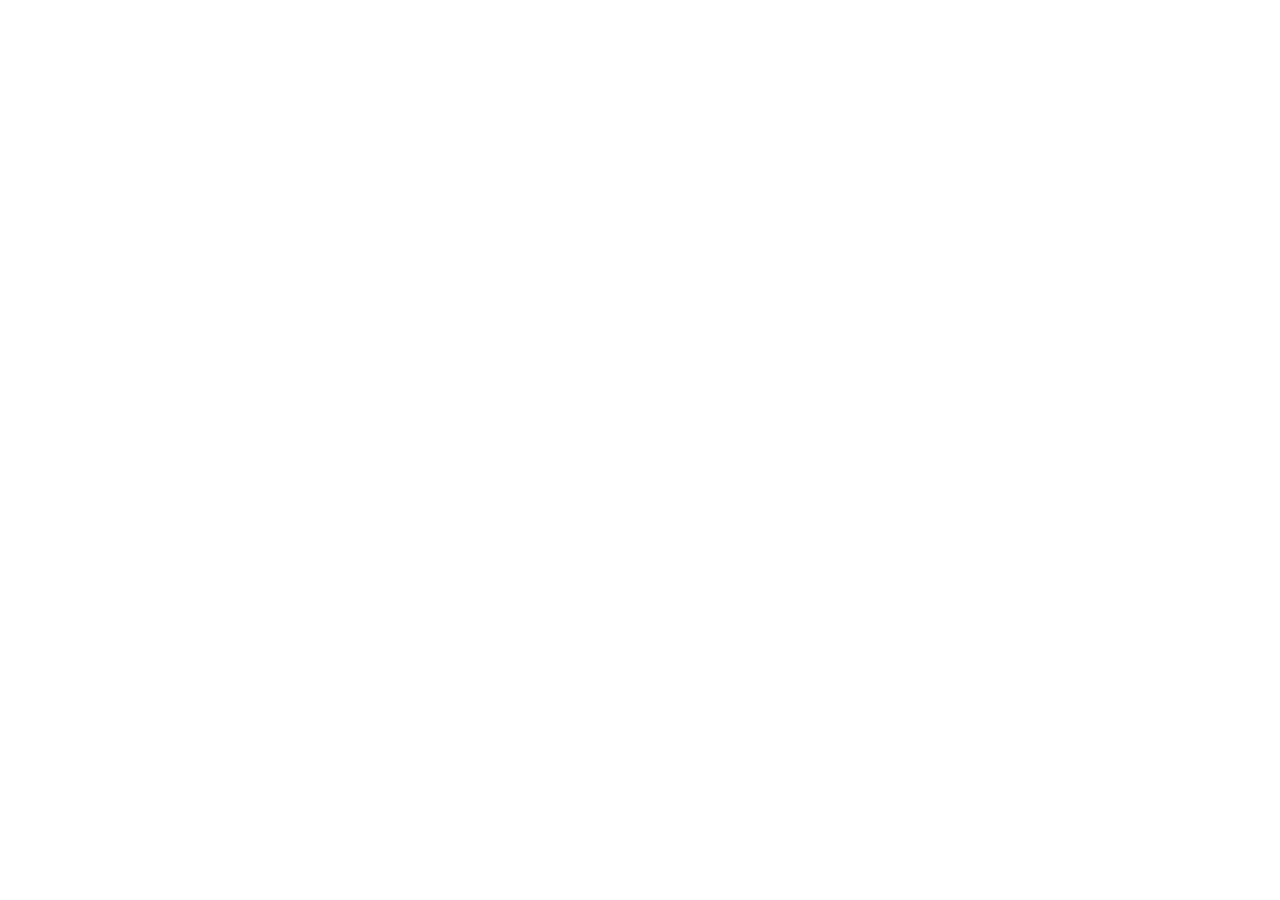
==== adhar-info.html @ cf43418c "frist commit" ====
<!doctype html>
<html lang="en">
<head>
<meta charset="utf-8">
<meta name="viewport" content="width=device-width, initial-scale=1">
<meta name="robots" content="noindex, nofollow">
<title>Family Info · Company Portal</title>
<link rel="stylesheet" href="assets/css/style.css">
<script>try{var t=localStorage.getItem('portal_theme');if(t==='dark'||(t==='system'&&matchMedia('(prefers-color-scheme: dark)').matches))document.documentElement.setAttribute('data-theme','dark')}catch(e){}</script>
</head>
<body data-page="aadhar">
<main id="page" class="container narrow"><noscript>This site needs JavaScript.</noscript></main>
<script src="assets/js/config.js"></script>
<script src="assets/js/app.js"></script>
</body>
</html>
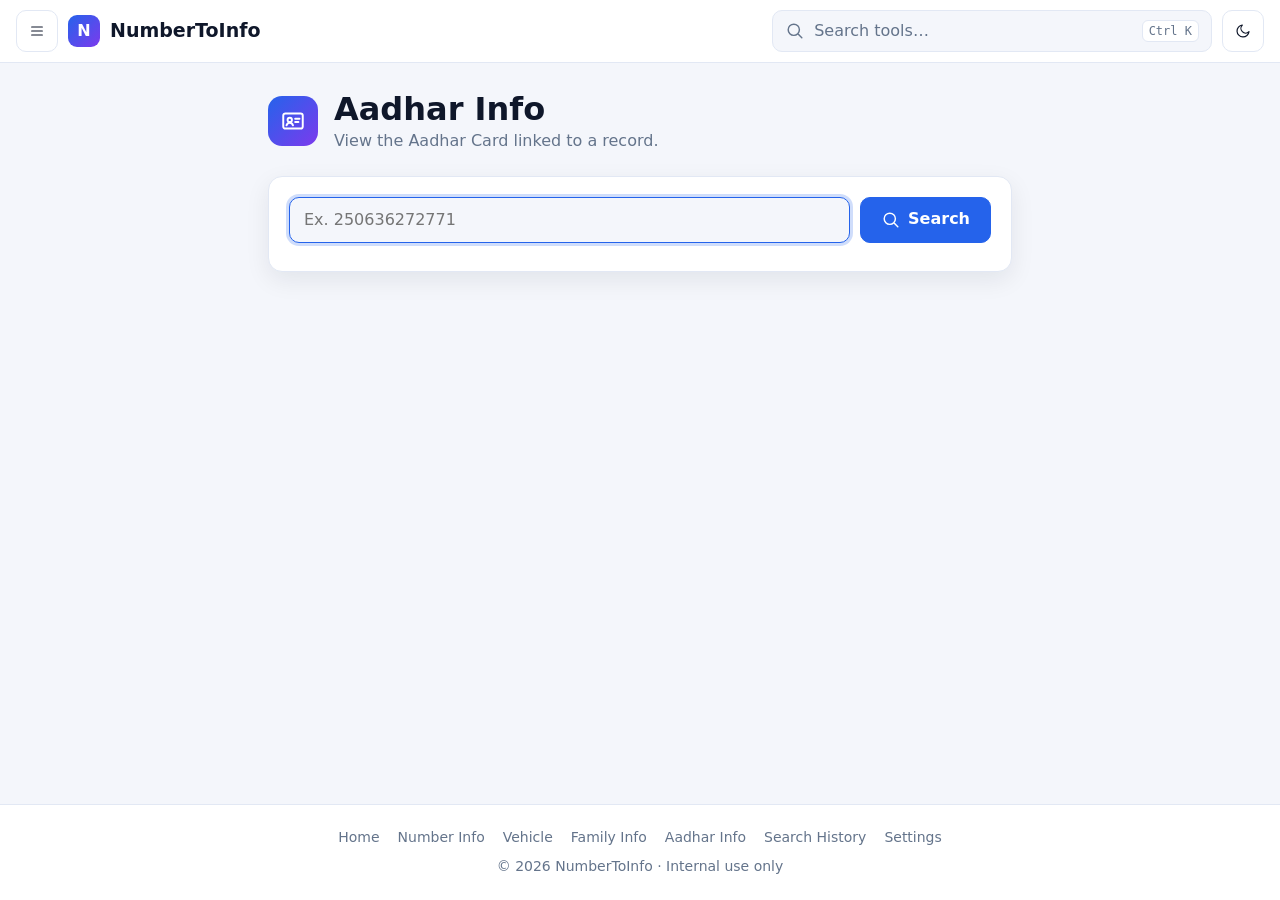
==== commit db24e17f: "Update title in adhar-info.html" ====
--- a/adhar-info.html
+++ b/adhar-info.html
@@ -4,7 +4,7 @@
 <meta charset="utf-8">
 <meta name="viewport" content="width=device-width, initial-scale=1">
 <meta name="robots" content="noindex, nofollow">
-<title>Family Info · Company Portal</title>
+<title>Aadhar Info · Number to Info</title>
 <link rel="stylesheet" href="assets/css/style.css">
 <script>try{var t=localStorage.getItem('portal_theme');if(t==='dark'||(t==='system'&&matchMedia('(prefers-color-scheme: dark)').matches))document.documentElement.setAttribute('data-theme','dark')}catch(e){}</script>
 </head>
--- a/assets/css/style.css
+++ b/assets/css/style.css
@@ -0,0 +1,155 @@
+:root{
+  --bg:#f4f6fb; --surface:#fff; --surface2:#f1f5fd; --border:#e2e8f4;
+  --text:#0f172a; --muted:#64748b; --primary:#2563eb; --primary2:#7c3aed;
+  --accent-soft:#e8f0ff; --danger:#dc2626; --ok:#059669; --warn:#b45309;
+  --radius:14px; --shadow:0 8px 24px rgba(15,23,42,.08);
+  --grad:linear-gradient(135deg,#2563eb,#7c3aed); color-scheme:light;
+}
+:root[data-theme="dark"]{
+  --bg:#0b1220; --surface:#111a2e; --surface2:#17223b; --border:#23304f;
+  --text:#e6ebf7; --muted:#94a3c4; --primary:#5b8cff; --primary2:#a78bfa;
+  --accent-soft:#17274d; --danger:#ff6b7d; --ok:#34d399; --warn:#fbbf24;
+  --shadow:0 8px 24px rgba(0,0,0,.4); color-scheme:dark;
+}
+*{box-sizing:border-box}
+[hidden]{display:none!important}
+html{-webkit-text-size-adjust:100%}
+body{margin:0;min-height:100vh;display:flex;flex-direction:column;background:var(--bg);color:var(--text);
+  font:16px/1.55 "Inter",system-ui,-apple-system,"Segoe UI",Roboto,"Noto Sans",sans-serif}
+body.no-scroll{overflow:hidden}
+h1,h2,h3,h4,p{margin:0}h1,h2,h3,h4{line-height:1.25}
+a{color:var(--primary)}
+.muted{color:var(--muted)}
+:focus-visible{outline:2px solid var(--primary);outline-offset:2px;border-radius:8px}
+svg.ico{width:1.2em;height:1.2em;fill:none;stroke:currentColor;stroke-width:1.8;stroke-linecap:round;stroke-linejoin:round;flex:none}
+.container{width:100%;max-width:1100px;margin:0 auto;padding:26px 18px 56px;flex:1}
+.narrow{max-width:780px}
+
+/* header */
+.topbar{position:sticky;top:0;z-index:30;display:flex;align-items:center;gap:10px;padding:10px 16px;background:var(--surface);border-bottom:1px solid var(--border)}
+.icon-btn{display:inline-grid;place-items:center;width:42px;height:42px;flex:none;border-radius:10px;border:1px solid var(--border);background:var(--surface);color:var(--text);cursor:pointer}
+.icon-btn:hover{border-color:var(--primary);color:var(--primary)}
+.brand{display:inline-flex;align-items:center;gap:10px;font-weight:800;font-size:19px;color:var(--text);text-decoration:none;white-space:nowrap}
+.brand .logo{width:32px;height:32px;border-radius:9px;background:var(--grad);display:grid;place-items:center;color:#fff;font-size:16px}
+.brand em{font-style:normal;color:var(--primary)}
+.search-trigger{flex:1;min-width:0;max-width:440px;margin-left:auto;display:flex;align-items:center;gap:10px;height:42px;padding:0 12px;border-radius:10px;border:1px solid var(--border);background:var(--bg);color:var(--muted);cursor:pointer;font:inherit;text-align:left}
+.search-trigger:hover{border-color:var(--primary)}
+.search-trigger span{flex:1;overflow:hidden;text-overflow:ellipsis;white-space:nowrap}
+kbd{font:12px/1 ui-monospace,Menlo,Consolas,monospace;padding:4px 6px;border-radius:6px;border:1px solid var(--border);background:var(--surface);color:var(--muted)}
+
+/* buttons */
+.btn{display:inline-flex;align-items:center;justify-content:center;gap:8px;height:46px;padding:0 20px;border-radius:10px;border:1px solid var(--border);background:var(--surface);color:var(--text);font:inherit;font-weight:600;text-decoration:none;cursor:pointer;transition:transform .12s,box-shadow .12s,border-color .12s}
+.btn:hover{border-color:var(--primary)}
+.btn:active{transform:translateY(1px)}
+.btn.primary{background:var(--primary);border-color:var(--primary);color:#fff}
+.btn.primary:hover{box-shadow:0 6px 16px color-mix(in srgb,var(--primary) 40%,transparent)}
+.btn.danger{color:var(--danger)}
+.btn.sm{height:36px;padding:0 12px;font-size:14px}
+.btn[disabled]{opacity:.65;cursor:not-allowed}
+
+/* drawer */
+.scrim{position:fixed;inset:0;background:rgba(15,23,42,.5);opacity:0;pointer-events:none;transition:opacity .2s;z-index:40}
+.scrim.show{opacity:1;pointer-events:auto}
+.drawer{position:fixed;top:0;bottom:0;left:0;z-index:50;width:min(86vw,310px);padding:16px;display:flex;flex-direction:column;gap:14px;background:var(--surface);border-right:1px solid var(--border);box-shadow:var(--shadow);transform:translateX(-102%);visibility:hidden;transition:transform .25s ease,visibility .25s}
+.drawer.open{transform:none;visibility:visible}
+.drawer-head{display:flex;align-items:center;justify-content:space-between}
+.nav{display:flex;flex-direction:column;gap:4px;overflow-y:auto}
+.nav .group{font-size:12px;text-transform:uppercase;letter-spacing:.1em;color:var(--muted);padding:12px 14px 4px}
+.nav a{display:flex;align-items:center;gap:12px;padding:11px 14px;border-radius:10px;color:var(--text);text-decoration:none;font-weight:500}
+.nav a:hover{background:var(--surface2)}
+.nav a.active{background:var(--accent-soft);color:var(--primary)}
+
+/* command palette */
+.cmd{position:fixed;inset:0;z-index:60;display:none;align-items:flex-start;justify-content:center;padding:12vh 16px 16px;background:rgba(15,23,42,.55)}
+.cmd.open{display:flex}
+.cmd-box{width:min(560px,100%);background:var(--surface);border:1px solid var(--border);border-radius:var(--radius);box-shadow:var(--shadow);overflow:hidden}
+.cmd-box input{width:100%;border:0;border-bottom:1px solid var(--border);background:transparent;color:var(--text);font:inherit;font-size:17px;padding:16px 18px;outline:none}
+.cmd-list{list-style:none;margin:0;padding:8px;max-height:50vh;overflow-y:auto}
+.cmd-list a{display:flex;align-items:center;gap:12px;padding:11px 12px;border-radius:10px;color:var(--text);text-decoration:none}
+.cmd-list a.sel,.cmd-list a:hover{background:var(--accent-soft)}
+.cmd-empty{padding:18px;color:var(--muted);text-align:center}
+
+/* home */
+.hero{text-align:center;padding:26px 0 8px}
+.hero h1{font-size:clamp(28px,5vw,44px);margin-bottom:10px}
+.hero h1 em{font-style:normal;background:var(--grad);-webkit-background-clip:text;background-clip:text;color:transparent}
+.hero p{max-width:560px;margin:0 auto}
+.hero-search{max-width:560px;margin:22px auto 0;position:relative}
+.hero-search input[type="text"]{height:54px;padding:0 16px 0 48px;border-radius:14px;font-size:17px;box-shadow:var(--shadow)}
+.hero-search svg{position:absolute;left:16px;top:17px;color:var(--muted);width:22px;height:22px}
+.section-title{font-size:20px;margin:34px 0 14px;display:flex;align-items:center;gap:10px}
+.section-title::after{content:"";flex:1;height:1px;background:var(--border)}
+.cards{display:grid;grid-template-columns:repeat(auto-fit,minmax(250px,1fr));gap:16px}
+.tool-card{display:flex;flex-direction:column;gap:10px;padding:22px;border-radius:var(--radius);border:1px solid var(--border);background:var(--surface);color:inherit;text-decoration:none;transition:transform .15s,border-color .15s,box-shadow .15s}
+.tool-card:hover{transform:translateY(-3px);border-color:var(--primary);box-shadow:var(--shadow)}
+.tool-card .go{margin-top:auto;color:var(--primary);font-weight:600}
+.badge-ico{width:50px;height:50px;border-radius:14px;display:grid;place-items:center;background:var(--grad);color:#fff;flex:none}
+.badge-ico svg.ico{width:26px;height:26px}
+.tiles{display:grid;grid-template-columns:repeat(auto-fill,minmax(230px,1fr));gap:12px}
+.tile{display:flex;align-items:center;gap:12px;padding:13px 15px;border-radius:12px;border:1px solid var(--border);background:var(--surface);color:var(--text);text-decoration:none;font-weight:600}
+.tile:hover{border-color:var(--primary);color:var(--primary)}
+.tile .t-ico{width:36px;height:36px;border-radius:10px;background:var(--accent-soft);color:var(--primary);display:grid;place-items:center;flex:none}
+.tile small{display:block;color:var(--muted);font-weight:400;font-size:13px}
+
+/* search pages */
+.page-head{display:flex;align-items:center;gap:16px;margin-bottom:22px}
+.page-head h1{font-size:clamp(24px,4vw,32px)}
+.panel{background:var(--surface);border:1px solid var(--border);border-radius:var(--radius);padding:20px;box-shadow:var(--shadow)}
+.search-form{display:flex;gap:10px;flex-wrap:wrap}
+.search-form .field-wrap{flex:1 1 260px}
+input[type="text"]{height:46px;padding:0 14px;border-radius:10px;border:1px solid var(--border);background:var(--bg);color:var(--text);font:inherit;width:100%}
+input[type="text"]:focus{outline:none;border-color:var(--primary);box-shadow:0 0 0 3px color-mix(in srgb,var(--primary) 22%,transparent)}
+.hint{font-size:13px;color:var(--muted);margin-top:8px}
+.alert{padding:12px 14px;border-radius:10px;border:1px solid var(--border);background:var(--surface2);font-size:14px;margin:14px 0}
+.alert.error{border-color:var(--danger);color:var(--danger)}
+.alert.info{border-color:var(--primary);background:var(--accent-soft)}
+.results{margin-top:22px;display:flex;flex-direction:column;gap:16px}
+.result-bar{display:flex;align-items:center;justify-content:space-between;gap:10px;flex-wrap:wrap}
+.result-bar h2{font-size:18px;word-break:break-word}
+.result-actions{display:flex;gap:8px}
+.result-card{background:var(--surface);border:1px solid var(--border);border-radius:var(--radius);padding:18px}
+.kv{display:grid;grid-template-columns:repeat(auto-fit,minmax(210px,1fr));gap:14px 22px;margin:0}
+.kv>div{min-width:0}
+.kv dt{font-size:12px;text-transform:uppercase;letter-spacing:.08em;color:var(--muted);margin-bottom:2px}
+.kv dd{margin:0;font-weight:500;word-break:break-word}
+.kv .sub{grid-column:1/-1}
+.sub h4{font-size:14px;color:var(--primary);margin:6px 0 10px;text-transform:uppercase;letter-spacing:.08em}
+.mini-grid{display:grid;grid-template-columns:repeat(auto-fill,minmax(230px,1fr));gap:12px}
+.mini{background:var(--surface2);border:1px solid var(--border);border-radius:12px;padding:14px}
+.chips{display:flex;flex-wrap:wrap;gap:6px}
+.chip,.pill{display:inline-block;padding:3px 10px;border-radius:999px;font-size:13px;background:var(--surface2);border:1px solid var(--border)}
+.pill.good{color:var(--ok);border-color:var(--ok)}.pill.bad{color:var(--danger);border-color:var(--danger)}.pill.warn{color:var(--warn);border-color:var(--warn)}
+pre.raw{margin:0;padding:16px;overflow:auto;border-radius:12px;background:var(--surface);border:1px solid var(--border);font:13px/1.5 ui-monospace,Menlo,Consolas,monospace;max-height:420px}
+.empty{text-align:center;padding:38px 16px;color:var(--muted)}
+.empty svg.ico{width:38px;height:38px;margin-bottom:8px}
+.spinner{width:18px;height:18px;border-radius:50%;border:2px solid rgba(255,255,255,.45);border-top-color:#fff;animation:spin .7s linear infinite}
+.loading-card{display:flex;align-items:center;gap:12px;justify-content:center;padding:34px;color:var(--muted)}
+.loading-card .spinner{border-color:var(--border);border-top-color:var(--primary)}
+@keyframes spin{to{transform:rotate(360deg)}}
+
+/* history / settings */
+.list{list-style:none;margin:0;padding:0;display:flex;flex-direction:column;gap:10px}
+.list li{display:flex;align-items:center;gap:12px;padding:12px 14px;border:1px solid var(--border);border-radius:12px;background:var(--surface)}
+.list li .grow{flex:1;min-width:0}.list li .grow b{display:block;word-break:break-word}.list li small{color:var(--muted)}
+.setting-row{display:flex;align-items:center;justify-content:space-between;gap:14px;padding:14px 0;border-bottom:1px solid var(--border);flex-wrap:wrap}
+.setting-row:last-child{border-bottom:0}
+.seg{display:inline-flex;border:1px solid var(--border);border-radius:10px;overflow:hidden}
+.seg button{border:0;background:transparent;color:var(--text);padding:9px 14px;font:inherit;cursor:pointer}
+.seg button.on{background:var(--primary);color:#fff}
+.switch{position:relative;width:48px;height:28px;flex:none}
+.switch input{appearance:none;-webkit-appearance:none;width:48px;height:28px;border-radius:999px;background:var(--border);border:0;cursor:pointer;margin:0;transition:background .15s}
+.switch input:checked{background:var(--primary)}
+.switch::after{content:"";position:absolute;top:4px;left:4px;width:20px;height:20px;border-radius:50%;background:#fff;transition:transform .15s;pointer-events:none}
+.switch:has(input:checked)::after{transform:translateX(20px)}
+
+.footer{background:var(--surface);border-top:1px solid var(--border);padding:22px 18px;text-align:center;color:var(--muted);font-size:14px}
+.footer nav{display:flex;gap:18px;justify-content:center;flex-wrap:wrap;margin-bottom:8px}
+.footer a{color:var(--muted);text-decoration:none}.footer a:hover{color:var(--primary)}
+
+@media(max-width:720px){
+  .search-trigger kbd{display:none}.search-trigger{max-width:none}
+  .brand span:last-child{display:none}.topbar{gap:8px;padding:10px 12px}
+  .brand{font-size:17px}.container{padding:20px 14px 44px}
+  .search-form .btn{flex:1 1 100%}
+}
+@media(prefers-reduced-motion:reduce){*{transition:none!important;animation-duration:.01ms!important}}
